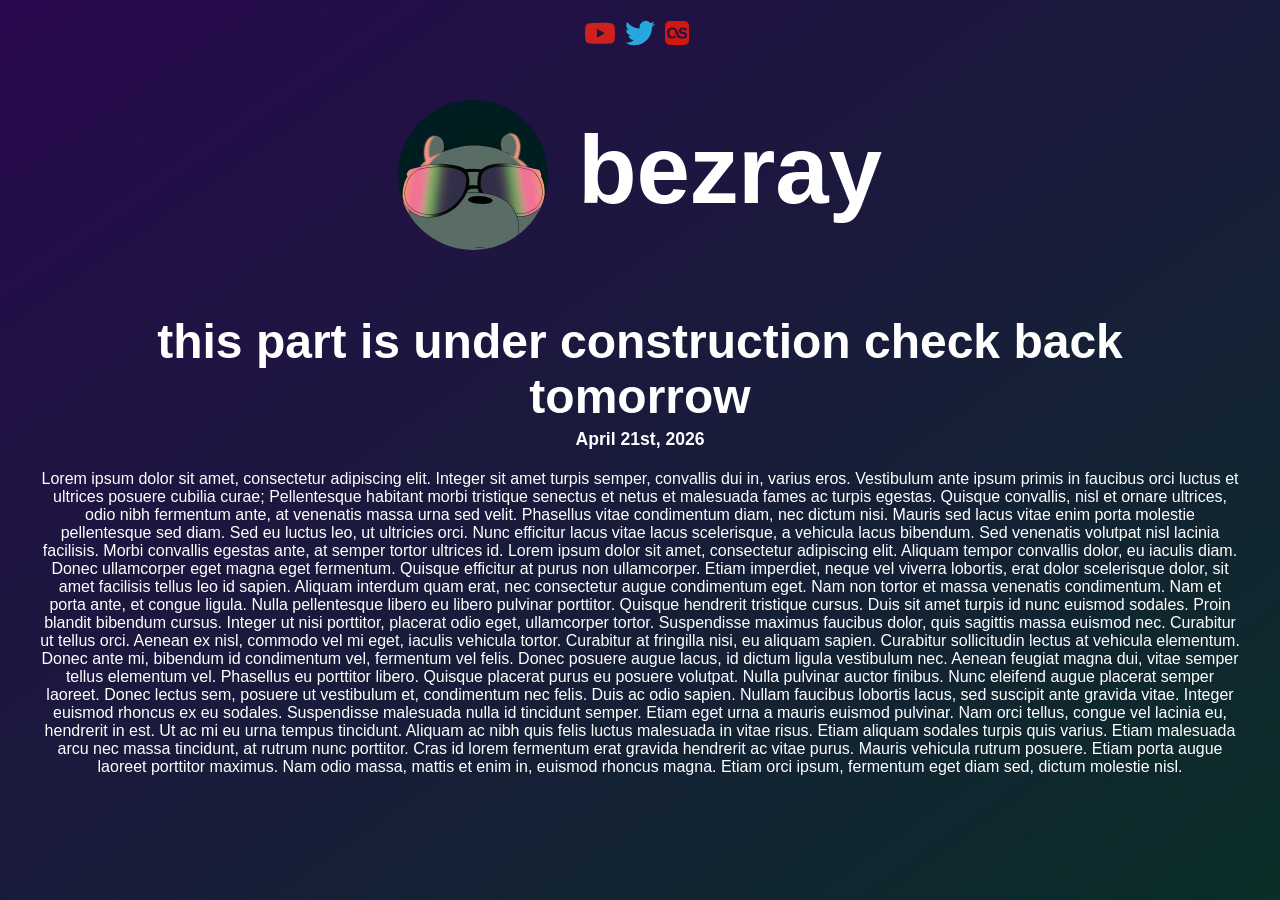
==== blogs.htm @ 7f5f4961 "update blogs" ====
<!DOCTYPE html>
<html lang="en">

<head>
    <meta charset="UTF-8">
    <title>bezray</title>
    <link rel="stylesheet" href="css.css">
    <link rel="stylesheet" href="blogs.css">
    <link rel="icon" type="image/x-icon" href="photos/favicon.ico">
    <meta name="viewport" content="width=device-width, initial-scale=1.0">
</head>
    <div class="links">
        <a href="https://www.youtube.com/@Bezray" aria-label="YouTube">
            <img src="photos/youtube.svg" width="30" alt="YouTube">
        </a>
        <a href="https://twitter.com/bezray_" aria-label="Twitter">
            <img src="photos/twitter.svg" width="30" alt="Twitter">
        </a>
        <a href="https://www.last.fm/user/notbezray" aria-label="Lastfm">
            <img class="lastfm" src="photos/lastfm.svg" width="30" alt="Lastfm">
        </a>
    </div>

    <div class="wrapper">
        <a href="index.htm">
            <div class="profile-section">
                <div class="profile">
                    <img class="profile-image" src="photos/ACTUALprofile.jpg" alt="avatar">
                </div>
                <div class="profile-text">
                    <h1>bezray</h1>
                </div>
            </div>
        </a>
    </div>
<body>

    <div class="blog">
        <h1>this part is under construction check back tomorrow</h1>
        <h2>April 21st, 2026</h2>
        <p>Lorem ipsum dolor sit amet, consectetur adipiscing elit. Integer sit amet turpis semper, convallis dui in, varius eros. Vestibulum ante ipsum primis in faucibus orci luctus et ultrices posuere cubilia curae; Pellentesque habitant morbi tristique
            senectus et netus et malesuada fames ac turpis egestas. Quisque convallis, nisl et ornare ultrices, odio nibh fermentum ante, at venenatis massa urna sed velit. Phasellus vitae condimentum diam, nec dictum nisi. Mauris sed lacus vitae enim
            porta molestie pellentesque sed diam. Sed eu luctus leo, ut ultricies orci. Nunc efficitur lacus vitae lacus scelerisque, a vehicula lacus bibendum. Sed venenatis volutpat nisl lacinia facilisis. Morbi convallis egestas ante, at semper tortor
            ultrices id. Lorem ipsum dolor sit amet, consectetur adipiscing elit. Aliquam tempor convallis dolor, eu iaculis diam. Donec ullamcorper eget magna eget fermentum. Quisque efficitur at purus non ullamcorper. Etiam imperdiet, neque vel viverra
            lobortis, erat dolor scelerisque dolor, sit amet facilisis tellus leo id sapien. Aliquam interdum quam erat, nec consectetur augue condimentum eget. Nam non tortor et massa venenatis condimentum. Nam et porta ante, et congue ligula. Nulla
            pellentesque libero eu libero pulvinar porttitor. Quisque hendrerit tristique cursus. Duis sit amet turpis id nunc euismod sodales. Proin blandit bibendum cursus. Integer ut nisi porttitor, placerat odio eget, ullamcorper tortor. Suspendisse
            maximus faucibus dolor, quis sagittis massa euismod nec. Curabitur ut tellus orci. Aenean ex nisl, commodo vel mi eget, iaculis vehicula tortor. Curabitur at fringilla nisi, eu aliquam sapien. Curabitur sollicitudin lectus at vehicula elementum.
            Donec ante mi, bibendum id condimentum vel, fermentum vel felis. Donec posuere augue lacus, id dictum ligula vestibulum nec. Aenean feugiat magna dui, vitae semper tellus elementum vel. Phasellus eu porttitor libero. Quisque placerat purus
            eu posuere volutpat. Nulla pulvinar auctor finibus. Nunc eleifend augue placerat semper laoreet. Donec lectus sem, posuere ut vestibulum et, condimentum nec felis. Duis ac odio sapien. Nullam faucibus lobortis lacus, sed suscipit ante gravida
            vitae. Integer euismod rhoncus ex eu sodales. Suspendisse malesuada nulla id tincidunt semper. Etiam eget urna a mauris euismod pulvinar. Nam orci tellus, congue vel lacinia eu, hendrerit in est. Ut ac mi eu urna tempus tincidunt. Aliquam
            ac nibh quis felis luctus malesuada in vitae risus. Etiam aliquam sodales turpis quis varius. Etiam malesuada arcu nec massa tincidunt, at rutrum nunc porttitor. Cras id lorem fermentum erat gravida hendrerit ac vitae purus. Mauris vehicula
            rutrum posuere. Etiam porta augue laoreet porttitor maximus. Nam odio massa, mattis et enim in, euismod rhoncus magna. Etiam orci ipsum, fermentum eget diam sed, dictum molestie nisl.</p>
    </div>
</body>

</html>
---- css.css ----
/* this used to all be my own code and then i realised that i need
to do responsive design so i gave up and used claude 

sorry if you wanted to think i was a somewhat competent programmer */

* {
    margin: 0;
    padding: 0;
    box-sizing: border-box;
}

html {
    text-align: center;
}

body {
    color: white;
    background-image: linear-gradient(to right bottom, #28084d, #0a2e28);
    font-family: "Segoe UI", sans-serif;
    font-weight: 400;
    min-height: 100vh;
    overflow-x: hidden;
}

a:link {
    color: rgb(235, 91, 175)
}

a:visited {
    color: rgb(235, 91, 175)
}


/* Social Links */

.links {
    display: flex;
    justify-content: center;
    gap: 10px;
    padding: 20px 0;
}

.links a {
    display: inline-flex;
    align-items: center;
    transition: opacity 0.3s;
}

.links a:hover {
    opacity: 0.7;
}

.links img {
    display: block;
}

.lastfm {
    border-radius: 20%;
    max-width: 80%;
    height: auto;
    position: relative;
    bottom: 2px;
}


/* Profile Section */

.wrapper {
    align-items: center;
    display: flex;
    padding-top: 30px;
    /* Adjusts box width to fit content */
    justify-content: center;
}

.wrapper a {
    color: inherit;
    text-decoration: none;
}

.profile-section {
    border-radius: 8px;
    display: flex;
    /* for the box and hyperlink */
    align-items: center;
    gap: 30px;
    max-width: 600px;
    flex-wrap: wrap;
    justify-content: center;
}

.profile {
    width: 150px;
    height: 150px;
    border-radius: 50%;
    overflow: hidden;
    flex-shrink: 0;
}

.profile-image {
    width: 100%;
    height: 100%;
    object-fit: cover;
}

.profile-text {
    text-align: center;
}

.profile-text h1 {
    font-size: clamp(3rem, 8vw, 6rem);
    margin-bottom: 10px;
}

.profile-text .tagline {
    font-size: clamp(1rem, 3vw, 1.5rem);
    opacity: 0.9;
}


/* Content Section */

.content {
    padding: 20px;
    max-width: 1200px;
    margin: 0 auto;
}

.video-section {
    margin: 40px 0;
}

.video-section h2 {
    font-size: clamp(1.5rem, 4vw, 2.5rem);
    margin-bottom: 20px;
}

.player {
    border-radius: 10px;
    max-width: 100%;
    height: auto;
    aspect-ratio: 16 / 9;
    width: 100%;
    max-width: 568px;
}

div.album-player {
    border-radius: 10px;
    max-width: 100%;
    height: auto;
    width: 100%;
    max-width: 568px;
    margin-bottom: 20px;
}

.albums {
    max-width: 400px;
    justify-content: center;
    margin: 60px auto;
}

.albums h4 {
    font-size: clamp(1.5rem, 4vw, 2.5rem);
    margin-bottom: 30px;
}

.albums h3 {
    font-size: clamp(1rem, 3vw, 1.5rem);
    margin-bottom: 10px;
}


/* About Section */

.about-section {
    margin: 60px auto;
    padding-top: 20px;
    max-width: 1000px;
}

.about-section h2 {
    font-size: clamp(2rem, 6vw, 4rem);
    margin-bottom: 20px;
}

.about-section p {
    font-size: clamp(1rem, 2vw, 1.2rem);
    margin: 10px 0;
    line-height: 1.6;
}


/* Responsive Design */

@media (max-width: 768px) {
    .profile-section {
        flex-direction: column;
        gap: 20px;
    }
    .profile {
        width: 120px;
        height: 120px;
    }
    .links {
        padding: 15px 0;
    }
    .video-section {
        margin: 30px 0;
    }
    .about-section {
        margin: 40px auto;
        padding: 30px 15px;
    }
}

@media (max-width: 480px) {
    .profile {
        width: 100px;
        height: 100px;
    }
    .content {
        padding: 15px;
    }
}
---- blogs.css ----
html {
    text-align: center;
}

.blog {
    max-width: 1200px;
    padding-top: 5vw;
    display: inline-block;
    align-items: center;
    justify-content: center;
}

.blog h1 {
    font-size: clamp(1.2rem, 4vw, 3rem);
    margin-bottom: 5px;
}

.blog h2 {
    font-size: clamp(1.1rem, 1.2vw, 1.5rem);
    margin-bottom: 20px;
}

.blog p {
    font-size: clamp(1rem, 1vw, 1.2rem)
}
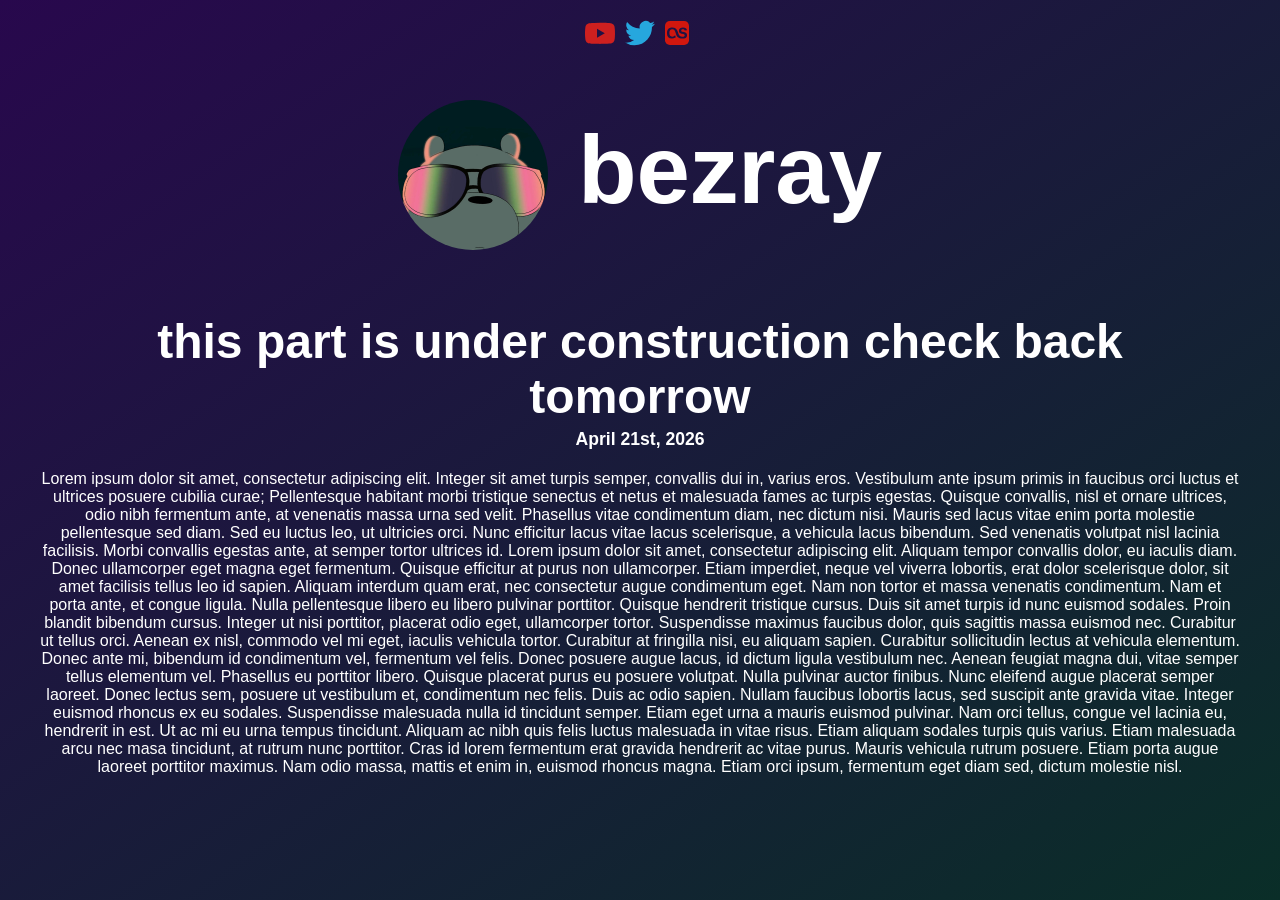
==== commit 817faa6a: "test" ====
--- a/blogs.htm
+++ b/blogs.htm
@@ -9,30 +9,31 @@
     <link rel="icon" type="image/x-icon" href="photos/favicon.ico">
     <meta name="viewport" content="width=device-width, initial-scale=1.0">
 </head>
-    <div class="links">
-        <a href="https://www.youtube.com/@Bezray" aria-label="YouTube">
-            <img src="photos/youtube.svg" width="30" alt="YouTube">
-        </a>
-        <a href="https://twitter.com/bezray_" aria-label="Twitter">
-            <img src="photos/twitter.svg" width="30" alt="Twitter">
-        </a>
-        <a href="https://www.last.fm/user/notbezray" aria-label="Lastfm">
-            <img class="lastfm" src="photos/lastfm.svg" width="30" alt="Lastfm">
-        </a>
-    </div>
+<div class="links">
+    <a href="https://www.youtube.com/@Bezray" aria-label="YouTube">
+        <img src="photos/youtube.svg" width="30" alt="YouTube">
+    </a>
+    <a href="https://twitter.com/bezray_" aria-label="Twitter">
+        <img src="photos/twitter.svg" width="30" alt="Twitter">
+    </a>
+    <a href="https://www.last.fm/user/notbezray" aria-label="Lastfm">
+        <img class="lastfm" src="photos/lastfm.svg" width="30" alt="Lastfm">
+    </a>
+</div>
 
-    <div class="wrapper">
-        <a href="index.htm">
-            <div class="profile-section">
-                <div class="profile">
-                    <img class="profile-image" src="photos/ACTUALprofile.jpg" alt="avatar">
-                </div>
-                <div class="profile-text">
-                    <h1>bezray</h1>
-                </div>
+<div class="wrapper">
+    <a href="index.htm">
+        <div class="profile-section">
+            <div class="profile">
+                <img class="profile-image" src="photos/ACTUALprofile.jpg" alt="avatar">
             </div>
-        </a>
-    </div>
+            <div class="profile-text">
+                <h1>bezray</h1>
+            </div>
+        </div>
+    </a>
+</div>
+
 <body>
 
     <div class="blog">
@@ -48,7 +49,7 @@
             Donec ante mi, bibendum id condimentum vel, fermentum vel felis. Donec posuere augue lacus, id dictum ligula vestibulum nec. Aenean feugiat magna dui, vitae semper tellus elementum vel. Phasellus eu porttitor libero. Quisque placerat purus
             eu posuere volutpat. Nulla pulvinar auctor finibus. Nunc eleifend augue placerat semper laoreet. Donec lectus sem, posuere ut vestibulum et, condimentum nec felis. Duis ac odio sapien. Nullam faucibus lobortis lacus, sed suscipit ante gravida
             vitae. Integer euismod rhoncus ex eu sodales. Suspendisse malesuada nulla id tincidunt semper. Etiam eget urna a mauris euismod pulvinar. Nam orci tellus, congue vel lacinia eu, hendrerit in est. Ut ac mi eu urna tempus tincidunt. Aliquam
-            ac nibh quis felis luctus malesuada in vitae risus. Etiam aliquam sodales turpis quis varius. Etiam malesuada arcu nec massa tincidunt, at rutrum nunc porttitor. Cras id lorem fermentum erat gravida hendrerit ac vitae purus. Mauris vehicula
+            ac nibh quis felis luctus malesuada in vitae risus. Etiam aliquam sodales turpis quis varius. Etiam malesuada arcu nec masa tincidunt, at rutrum nunc porttitor. Cras id lorem fermentum erat gravida hendrerit ac vitae purus. Mauris vehicula
             rutrum posuere. Etiam porta augue laoreet porttitor maximus. Nam odio massa, mattis et enim in, euismod rhoncus magna. Etiam orci ipsum, fermentum eget diam sed, dictum molestie nisl.</p>
     </div>
 </body>
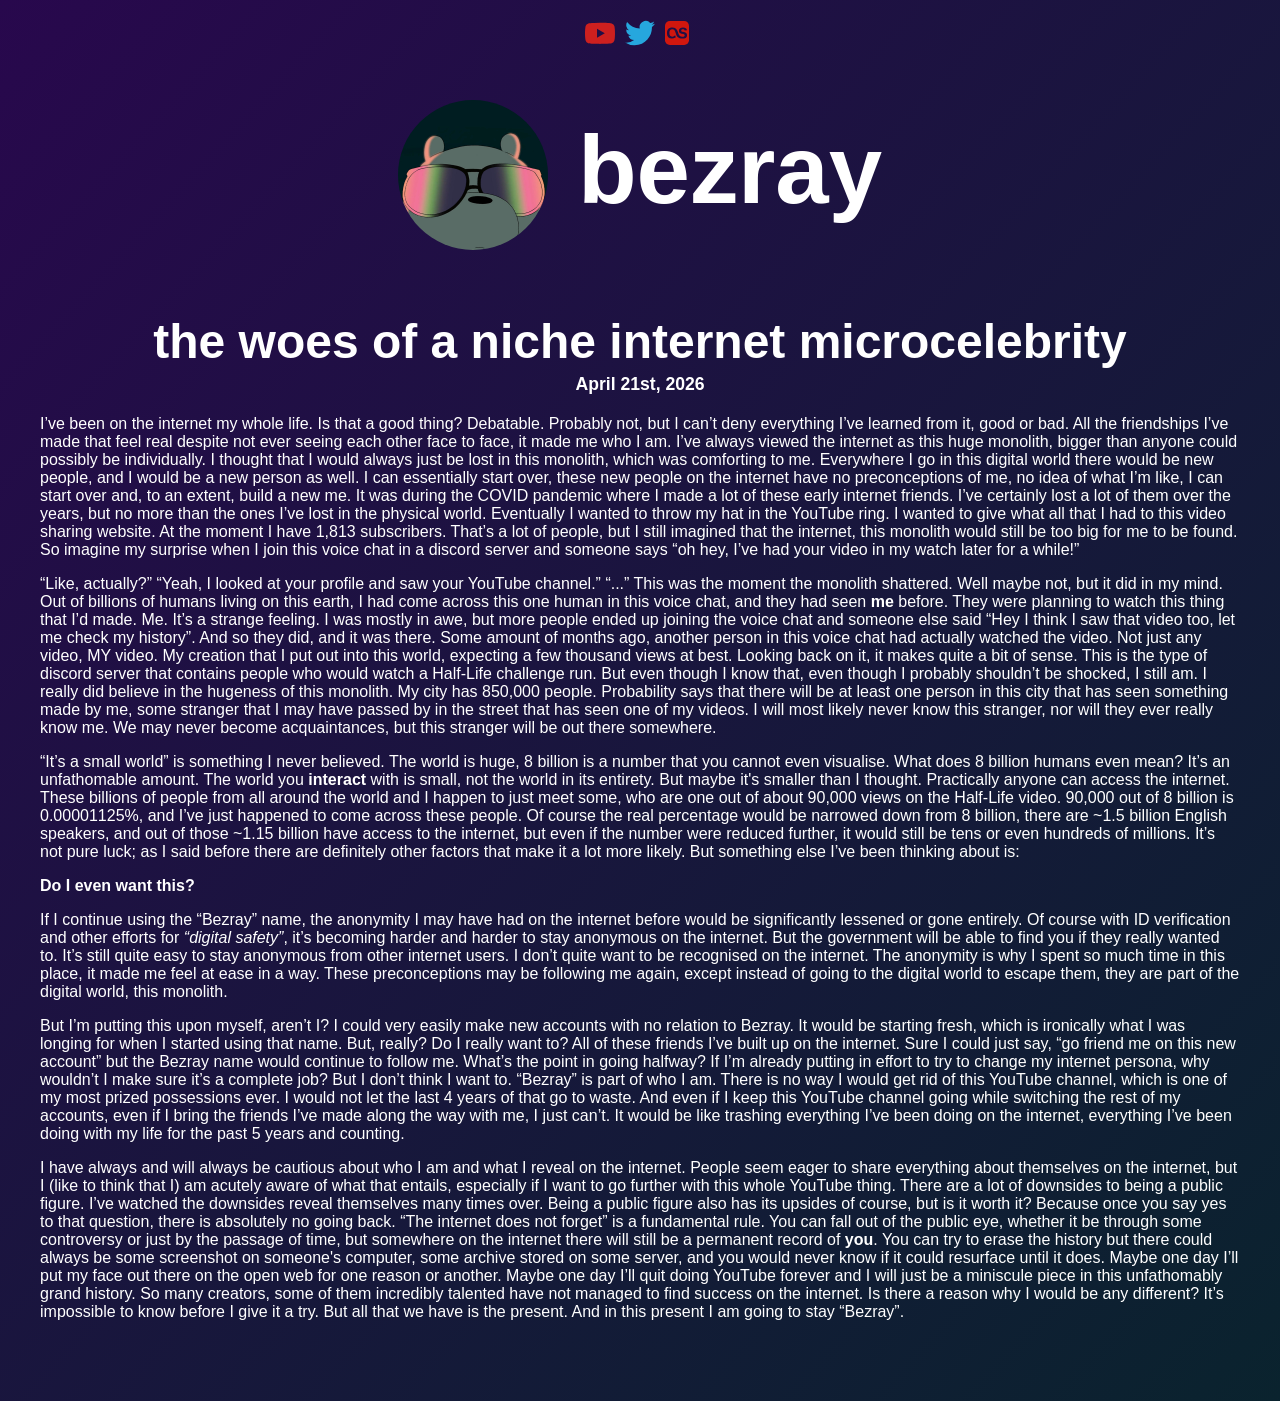
==== commit bc4d2848: "add blog" ====
--- a/blogs.htm
+++ b/blogs.htm
@@ -37,20 +37,41 @@
 <body>
 
     <div class="blog">
-        <h1>this part is under construction check back tomorrow</h1>
+        <h1>the woes of a niche internet microcelebrity</h1>
         <h2>April 21st, 2026</h2>
-        <p>Lorem ipsum dolor sit amet, consectetur adipiscing elit. Integer sit amet turpis semper, convallis dui in, varius eros. Vestibulum ante ipsum primis in faucibus orci luctus et ultrices posuere cubilia curae; Pellentesque habitant morbi tristique
-            senectus et netus et malesuada fames ac turpis egestas. Quisque convallis, nisl et ornare ultrices, odio nibh fermentum ante, at venenatis massa urna sed velit. Phasellus vitae condimentum diam, nec dictum nisi. Mauris sed lacus vitae enim
-            porta molestie pellentesque sed diam. Sed eu luctus leo, ut ultricies orci. Nunc efficitur lacus vitae lacus scelerisque, a vehicula lacus bibendum. Sed venenatis volutpat nisl lacinia facilisis. Morbi convallis egestas ante, at semper tortor
-            ultrices id. Lorem ipsum dolor sit amet, consectetur adipiscing elit. Aliquam tempor convallis dolor, eu iaculis diam. Donec ullamcorper eget magna eget fermentum. Quisque efficitur at purus non ullamcorper. Etiam imperdiet, neque vel viverra
-            lobortis, erat dolor scelerisque dolor, sit amet facilisis tellus leo id sapien. Aliquam interdum quam erat, nec consectetur augue condimentum eget. Nam non tortor et massa venenatis condimentum. Nam et porta ante, et congue ligula. Nulla
-            pellentesque libero eu libero pulvinar porttitor. Quisque hendrerit tristique cursus. Duis sit amet turpis id nunc euismod sodales. Proin blandit bibendum cursus. Integer ut nisi porttitor, placerat odio eget, ullamcorper tortor. Suspendisse
-            maximus faucibus dolor, quis sagittis massa euismod nec. Curabitur ut tellus orci. Aenean ex nisl, commodo vel mi eget, iaculis vehicula tortor. Curabitur at fringilla nisi, eu aliquam sapien. Curabitur sollicitudin lectus at vehicula elementum.
-            Donec ante mi, bibendum id condimentum vel, fermentum vel felis. Donec posuere augue lacus, id dictum ligula vestibulum nec. Aenean feugiat magna dui, vitae semper tellus elementum vel. Phasellus eu porttitor libero. Quisque placerat purus
-            eu posuere volutpat. Nulla pulvinar auctor finibus. Nunc eleifend augue placerat semper laoreet. Donec lectus sem, posuere ut vestibulum et, condimentum nec felis. Duis ac odio sapien. Nullam faucibus lobortis lacus, sed suscipit ante gravida
-            vitae. Integer euismod rhoncus ex eu sodales. Suspendisse malesuada nulla id tincidunt semper. Etiam eget urna a mauris euismod pulvinar. Nam orci tellus, congue vel lacinia eu, hendrerit in est. Ut ac mi eu urna tempus tincidunt. Aliquam
-            ac nibh quis felis luctus malesuada in vitae risus. Etiam aliquam sodales turpis quis varius. Etiam malesuada arcu nec masa tincidunt, at rutrum nunc porttitor. Cras id lorem fermentum erat gravida hendrerit ac vitae purus. Mauris vehicula
-            rutrum posuere. Etiam porta augue laoreet porttitor maximus. Nam odio massa, mattis et enim in, euismod rhoncus magna. Etiam orci ipsum, fermentum eget diam sed, dictum molestie nisl.</p>
+        <p>I’ve been on the internet my whole life. Is that a good thing? Debatable. Probably not, but I can’t deny everything I’ve learned from it, good or bad. All the friendships I’ve made that feel real despite not ever seeing each other face to face,
+            it made me who I am. I’ve always viewed the internet as this huge monolith, bigger than anyone could possibly be individually. I thought that I would always just be lost in this monolith, which was comforting to me. Everywhere I go in this
+            digital world there would be new people, and I would be a new person as well. I can essentially start over, these new people on the internet have no preconceptions of me, no idea of what I’m like, I can start over and, to an extent, build
+            a new me. It was during the COVID pandemic where I made a lot of these early internet friends. I’ve certainly lost a lot of them over the years, but no more than the ones I’ve lost in the physical world. Eventually I wanted to throw my hat
+            in the YouTube ring. I wanted to give what all that I had to this video sharing website. At the moment I have 1,813 subscribers. That’s a lot of people, but I still imagined that the internet, this monolith would still be too big for me to
+            be found. So imagine my surprise when I join this voice chat in a discord server and someone says “oh hey, I’ve had your video in my watch later for a while!”</p>
+        <p>“Like, actually?” “Yeah, I looked at your profile and saw your YouTube channel.” “...” This was the moment the monolith shattered. Well maybe not, but it did in my mind. Out of billions of humans living on this earth, I had come across this one
+            human in this voice chat, and they had seen <b>me</b> before. They were planning to watch this thing that I’d made. Me. It’s a strange feeling. I was mostly in awe, but more people ended up joining the voice chat and someone else said “Hey
+            I think I saw that video too, let me check my history”. And so they did, and it was there. Some amount of months ago, another person in this voice chat had actually watched the video. Not just any video, MY video. My creation that I put out
+            into this world, expecting a few thousand views at best. Looking back on it, it makes quite a bit of sense. This is the type of discord server that contains people who would watch a Half-Life challenge run. But even though I know that, even
+            though I probably shouldn’t be shocked, I still am. I really did believe in the hugeness of this monolith. My city has 850,000 people. Probability says that there will be at least one person in this city that has seen something made by me,
+            some stranger that I may have passed by in the street that has seen one of my videos. I will most likely never know this stranger, nor will they ever really know me. We may never become acquaintances, but this stranger will be out there somewhere.</p>
+        <p>“It’s a small world” is something I never believed. The world is huge, 8 billion is a number that you cannot even visualise. What does 8 billion humans even mean? It’s an unfathomable amount. The world you <b>interact</b> with is small, not the
+            world in its entirety. But maybe it's smaller than I thought. Practically anyone can access the internet. These billions of people from all around the world and I happen to just meet some, who are one out of about 90,000 views on the Half-Life
+            video. 90,000 out of 8 billion is 0.00001125%, and I’ve just happened to come across these people. Of course the real percentage would be narrowed down from 8 billion, there are ~1.5 billion English speakers, and out of those ~1.15 billion
+            have access to the internet, but even if the number were reduced further, it would still be tens or even hundreds of millions. It’s not pure luck; as I said before there are definitely other factors that make it a lot more likely. But something
+            else I’ve been thinking about is:</p>
+        <p><b>Do I even want this?</b></p>
+        <p>If I continue using the “Bezray” name, the anonymity I may have had on the internet before would be significantly lessened or gone entirely. Of course with ID verification and other efforts for <i>“digital safety”</i>, it’s becoming harder and
+            harder to stay anonymous on the internet. But the government will be able to find you if they really wanted to. It’s still quite easy to stay anonymous from other internet users. I don’t quite want to be recognised on the internet. The anonymity
+            is why I spent so much time in this place, it made me feel at ease in a way. These preconceptions may be following me again, except instead of going to the digital world to escape them, they are part of the digital world, this monolith.</p>
+        <p>But I’m putting this upon myself, aren’t I? I could very easily make new accounts with no relation to Bezray. It would be starting fresh, which is ironically what I was longing for when I started using that name. But, really? Do I really want
+            to? All of these friends I’ve built up on the internet. Sure I could just say, “go friend me on this new account” but the Bezray name would continue to follow me. What’s the point in going halfway? If I’m already putting in effort to try to
+            change my internet persona, why wouldn’t I make sure it’s a complete job? But I don’t think I want to. “Bezray” is part of who I am. There is no way I would get rid of this YouTube channel, which is one of my most prized possessions ever.
+            I would not let the last 4 years of that go to waste. And even if I keep this YouTube channel going while switching the rest of my accounts, even if I bring the friends I’ve made along the way with me, I just can’t. It would be like trashing
+            everything I’ve been doing on the internet, everything I’ve been doing with my life for the past 5 years and counting.</p>
+        <p>I have always and will always be cautious about who I am and what I reveal on the internet. People seem eager to share everything about themselves on the internet, but I (like to think that I) am acutely aware of what that entails, especially
+            if I want to go further with this whole YouTube thing. There are a lot of downsides to being a public figure. I’ve watched the downsides reveal themselves many times over. Being a public figure also has its upsides of course, but is it worth
+            it? Because once you say yes to that question, there is absolutely no going back. “The internet does not forget” is a fundamental rule. You can fall out of the public eye, whether it be through some controversy or just by the passage of time,
+            but somewhere on the internet there will still be a permanent record of <b>you</b>. You can try to erase the history but there could always be some screenshot on someone's computer, some archive stored on some server, and you would never know
+            if it could resurface until it does. Maybe one day I’ll put my face out there on the open web for one reason or another. Maybe one day I’ll quit doing YouTube forever and I will just be a miniscule piece in this unfathomably grand history.
+            So many creators, some of them incredibly talented have not managed to find success on the internet. Is there a reason why I would be any different? It’s impossible to know before I give it a try. But all that we have is the present. And in
+            this present I am going to stay “Bezray”.</p>
     </div>
 </body>
 
--- a/css.css
+++ b/css.css
@@ -15,7 +15,7 @@
 
 body {
     color: white;
-    background-image: linear-gradient(to right bottom, #28084d, #0a2e28);
+    background-image: linear-gradient(to right bottom, #28084d, #0a232e);
     font-family: "Segoe UI", sans-serif;
     font-weight: 400;
     min-height: 100vh;
@@ -108,8 +108,8 @@
 }
 
 .profile-text h1 {
-    font-size: clamp(3rem, 8vw, 6rem);
-    margin-bottom: 10px;
+    font-size: clamp(3.7rem, 8vw, 6rem);
+    padding-bottom: 10px;
 }
 
 .profile-text .tagline {
@@ -127,7 +127,7 @@
 }
 
 .video-section {
-    margin: 40px 0;
+    margin: 20px 0;
 }
 
 .video-section h2 {
@@ -195,30 +195,40 @@
 @media (max-width: 768px) {
     .profile-section {
         flex-direction: column;
-        gap: 20px;
+        gap: 5px;
     }
     .profile {
         width: 120px;
         height: 120px;
     }
     .links {
-        padding: 15px 0;
+        padding-top: 10px;
     }
     .video-section {
-        margin: 30px 0;
+        margin: 0px 0;
     }
     .about-section {
-        margin: 40px auto;
-        padding: 30px 15px;
+        margin: 30px auto;
+        padding-top: 0px;
+        max-width: 92vw;
+    }
+    .wrapper {
+        padding-top: 10px;
     }
 }
 
 @media (max-width: 480px) {
     .profile {
-        width: 100px;
-        height: 100px;
+        width: 120px;
+        height: 120px;
     }
     .content {
-        padding: 15px;
+        padding: 0px;
+    }
+    .about-section {
+        max-width: 92vw;
+    }
+    .wrapper {
+        padding-top: 10px;
     }
 }
--- a/blogs.css
+++ b/blogs.css
@@ -1,25 +1,38 @@
-html {
-    text-align: center;
-}
-
 .blog {
     max-width: 1200px;
     padding-top: 5vw;
     display: inline-block;
     align-items: center;
     justify-content: center;
+    text-align: left;
+    margin-bottom: 5vw;
 }
 
 .blog h1 {
-    font-size: clamp(1.2rem, 4vw, 3rem);
+    font-size: clamp(1.5rem, 4vw, 3rem);
     margin-bottom: 5px;
+    text-align: center;
 }
 
 .blog h2 {
     font-size: clamp(1.1rem, 1.2vw, 1.5rem);
     margin-bottom: 20px;
+    text-align: center;
 }
 
 .blog p {
-    font-size: clamp(1rem, 1vw, 1.2rem)
+    font-size: clamp(1rem, 1.1vw, 1.2rem);
+    margin-bottom: 1em;
+}
+
+@media (max-width: 1250px) {
+    .blog {
+        max-width: 92vw;
+    }
+}
+
+@media (max-width: 768px) {
+    .blog {
+        line-height: 1.4;
+    }
 }
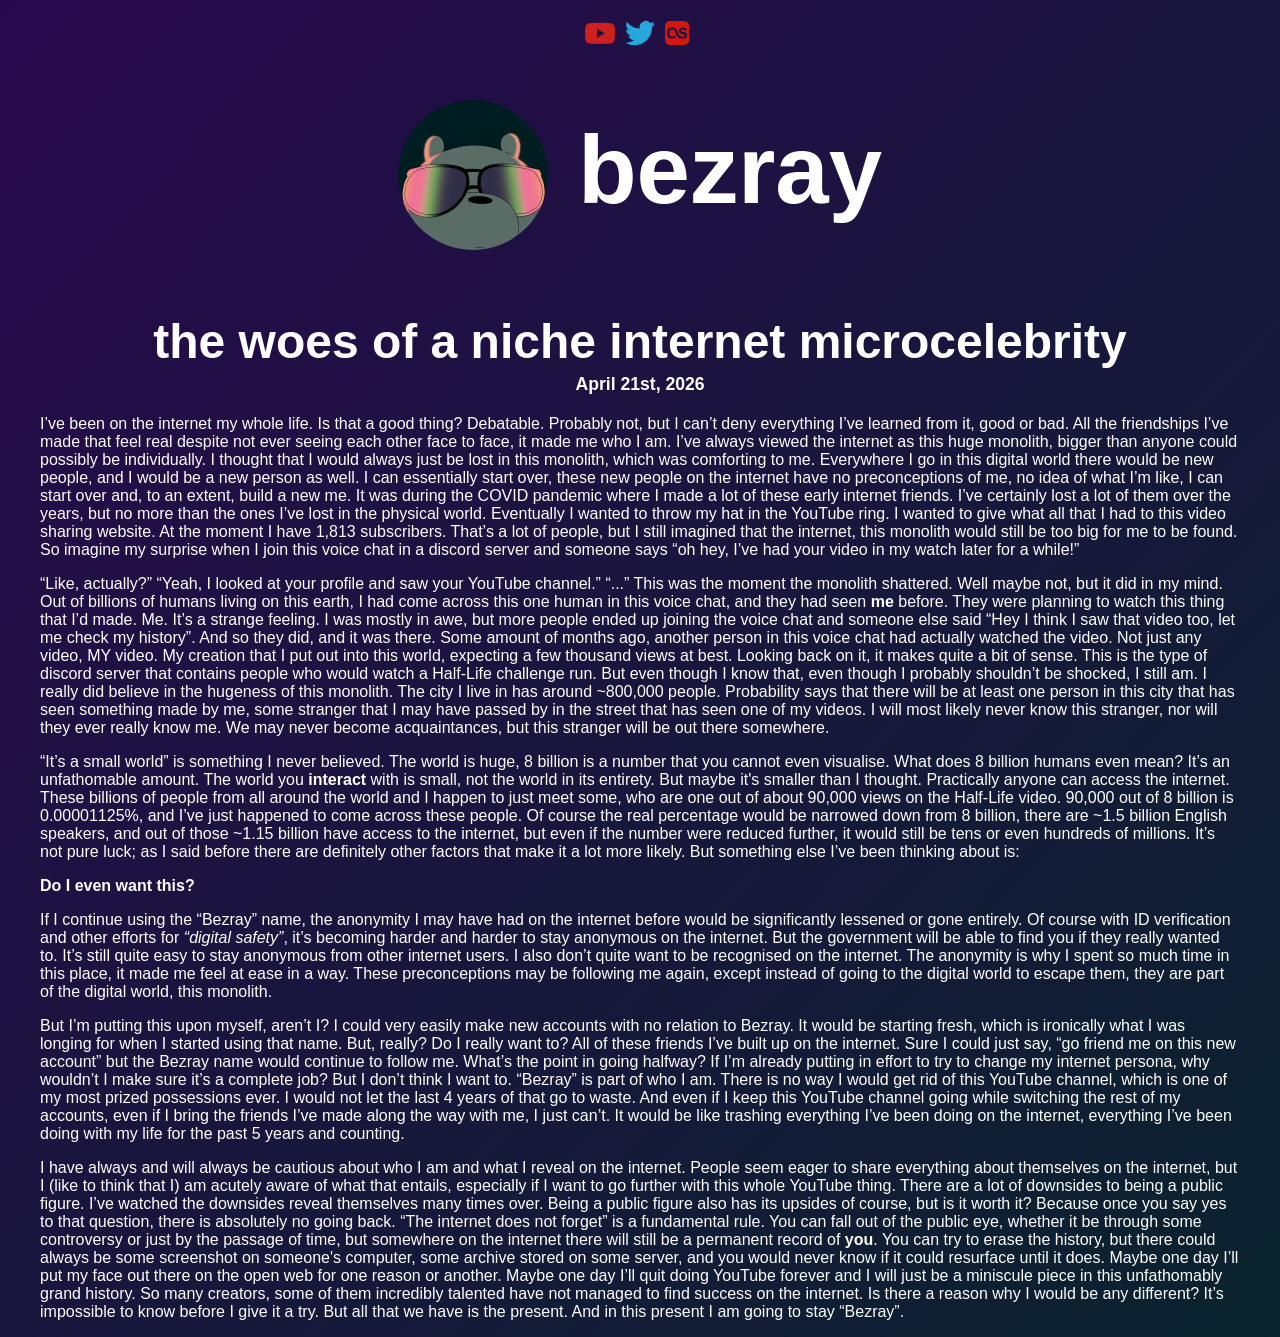
==== commit 2b6d28bc: "update blog" ====
--- a/blogs.htm
+++ b/blogs.htm
@@ -49,7 +49,7 @@
             human in this voice chat, and they had seen <b>me</b> before. They were planning to watch this thing that I’d made. Me. It’s a strange feeling. I was mostly in awe, but more people ended up joining the voice chat and someone else said “Hey
             I think I saw that video too, let me check my history”. And so they did, and it was there. Some amount of months ago, another person in this voice chat had actually watched the video. Not just any video, MY video. My creation that I put out
             into this world, expecting a few thousand views at best. Looking back on it, it makes quite a bit of sense. This is the type of discord server that contains people who would watch a Half-Life challenge run. But even though I know that, even
-            though I probably shouldn’t be shocked, I still am. I really did believe in the hugeness of this monolith. My city has 850,000 people. Probability says that there will be at least one person in this city that has seen something made by me,
+            though I probably shouldn’t be shocked, I still am. I really did believe in the hugeness of this monolith. The city I live in has around ~800,000 people. Probability says that there will be at least one person in this city that has seen something made by me,
             some stranger that I may have passed by in the street that has seen one of my videos. I will most likely never know this stranger, nor will they ever really know me. We may never become acquaintances, but this stranger will be out there somewhere.</p>
         <p>“It’s a small world” is something I never believed. The world is huge, 8 billion is a number that you cannot even visualise. What does 8 billion humans even mean? It’s an unfathomable amount. The world you <b>interact</b> with is small, not the
             world in its entirety. But maybe it's smaller than I thought. Practically anyone can access the internet. These billions of people from all around the world and I happen to just meet some, who are one out of about 90,000 views on the Half-Life
@@ -58,7 +58,7 @@
             else I’ve been thinking about is:</p>
         <p><b>Do I even want this?</b></p>
         <p>If I continue using the “Bezray” name, the anonymity I may have had on the internet before would be significantly lessened or gone entirely. Of course with ID verification and other efforts for <i>“digital safety”</i>, it’s becoming harder and
-            harder to stay anonymous on the internet. But the government will be able to find you if they really wanted to. It’s still quite easy to stay anonymous from other internet users. I don’t quite want to be recognised on the internet. The anonymity
+            harder to stay anonymous on the internet. But the government will be able to find you if they really wanted to. It’s still quite easy to stay anonymous from other internet users. I also don’t quite want to be recognised on the internet. The anonymity
             is why I spent so much time in this place, it made me feel at ease in a way. These preconceptions may be following me again, except instead of going to the digital world to escape them, they are part of the digital world, this monolith.</p>
         <p>But I’m putting this upon myself, aren’t I? I could very easily make new accounts with no relation to Bezray. It would be starting fresh, which is ironically what I was longing for when I started using that name. But, really? Do I really want
             to? All of these friends I’ve built up on the internet. Sure I could just say, “go friend me on this new account” but the Bezray name would continue to follow me. What’s the point in going halfway? If I’m already putting in effort to try to
@@ -68,11 +68,11 @@
         <p>I have always and will always be cautious about who I am and what I reveal on the internet. People seem eager to share everything about themselves on the internet, but I (like to think that I) am acutely aware of what that entails, especially
             if I want to go further with this whole YouTube thing. There are a lot of downsides to being a public figure. I’ve watched the downsides reveal themselves many times over. Being a public figure also has its upsides of course, but is it worth
             it? Because once you say yes to that question, there is absolutely no going back. “The internet does not forget” is a fundamental rule. You can fall out of the public eye, whether it be through some controversy or just by the passage of time,
-            but somewhere on the internet there will still be a permanent record of <b>you</b>. You can try to erase the history but there could always be some screenshot on someone's computer, some archive stored on some server, and you would never know
+            but somewhere on the internet there will still be a permanent record of <b>you</b>. You can try to erase the history, but there could always be some screenshot on someone's computer, some archive stored on some server, and you would never know
             if it could resurface until it does. Maybe one day I’ll put my face out there on the open web for one reason or another. Maybe one day I’ll quit doing YouTube forever and I will just be a miniscule piece in this unfathomably grand history.
             So many creators, some of them incredibly talented have not managed to find success on the internet. Is there a reason why I would be any different? It’s impossible to know before I give it a try. But all that we have is the present. And in
             this present I am going to stay “Bezray”.</p>
     </div>
 </body>
 
-</html>+</html>
--- a/blogs.css
+++ b/blogs.css
@@ -5,7 +5,6 @@
     align-items: center;
     justify-content: center;
     text-align: left;
-    margin-bottom: 5vw;
 }
 
 .blog h1 {
@@ -35,4 +34,4 @@
     .blog {
         line-height: 1.4;
     }
-}+}
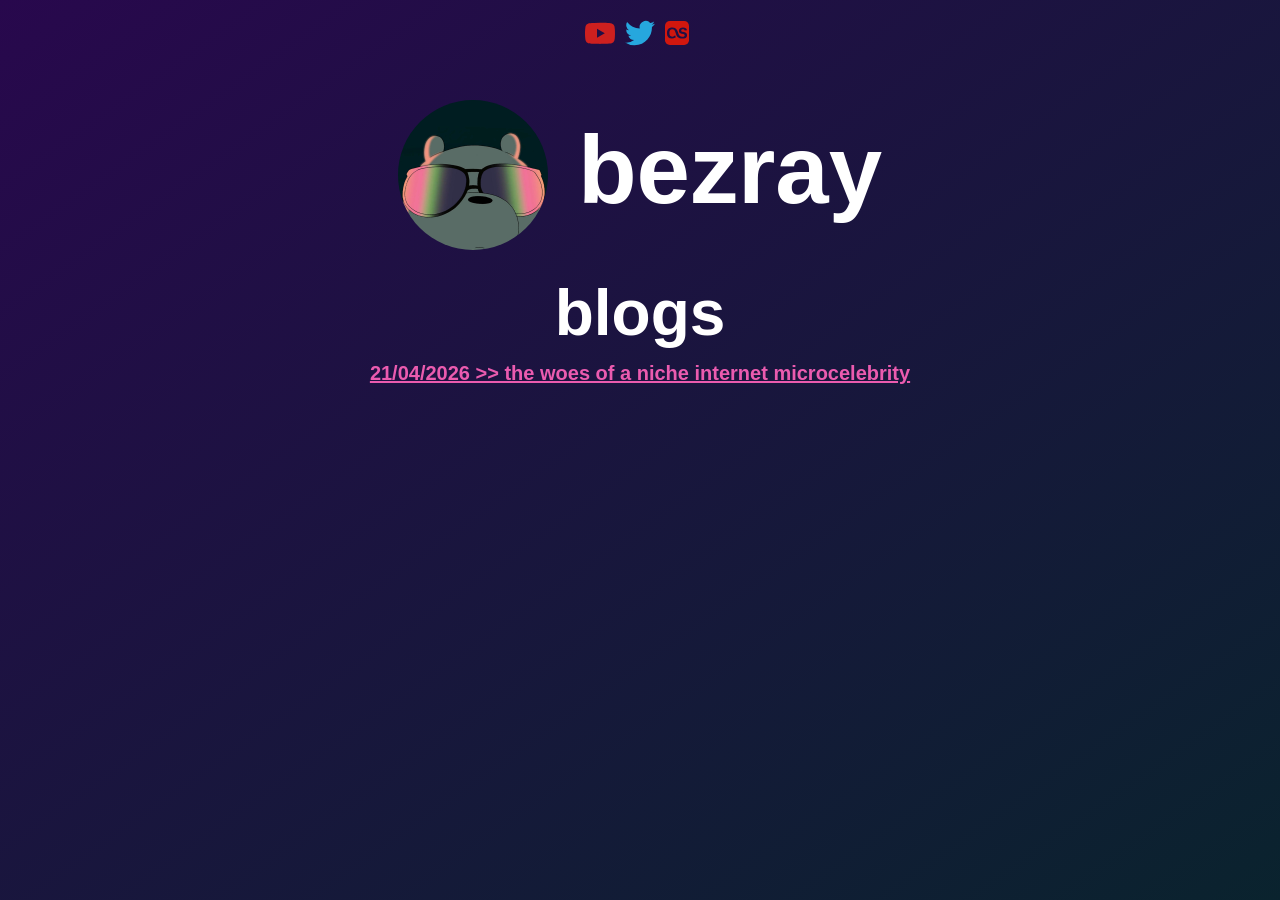
==== commit 0ba8e83a: "redid blogs section" ====
--- a/blogs.htm
+++ b/blogs.htm
@@ -35,44 +35,10 @@
 </div>
 
 <body>
-
-    <div class="blog">
-        <h1>the woes of a niche internet microcelebrity</h1>
-        <h2>April 21st, 2026</h2>
-        <p>I’ve been on the internet my whole life. Is that a good thing? Debatable. Probably not, but I can’t deny everything I’ve learned from it, good or bad. All the friendships I’ve made that feel real despite not ever seeing each other face to face,
-            it made me who I am. I’ve always viewed the internet as this huge monolith, bigger than anyone could possibly be individually. I thought that I would always just be lost in this monolith, which was comforting to me. Everywhere I go in this
-            digital world there would be new people, and I would be a new person as well. I can essentially start over, these new people on the internet have no preconceptions of me, no idea of what I’m like, I can start over and, to an extent, build
-            a new me. It was during the COVID pandemic where I made a lot of these early internet friends. I’ve certainly lost a lot of them over the years, but no more than the ones I’ve lost in the physical world. Eventually I wanted to throw my hat
-            in the YouTube ring. I wanted to give what all that I had to this video sharing website. At the moment I have 1,813 subscribers. That’s a lot of people, but I still imagined that the internet, this monolith would still be too big for me to
-            be found. So imagine my surprise when I join this voice chat in a discord server and someone says “oh hey, I’ve had your video in my watch later for a while!”</p>
-        <p>“Like, actually?” “Yeah, I looked at your profile and saw your YouTube channel.” “...” This was the moment the monolith shattered. Well maybe not, but it did in my mind. Out of billions of humans living on this earth, I had come across this one
-            human in this voice chat, and they had seen <b>me</b> before. They were planning to watch this thing that I’d made. Me. It’s a strange feeling. I was mostly in awe, but more people ended up joining the voice chat and someone else said “Hey
-            I think I saw that video too, let me check my history”. And so they did, and it was there. Some amount of months ago, another person in this voice chat had actually watched the video. Not just any video, MY video. My creation that I put out
-            into this world, expecting a few thousand views at best. Looking back on it, it makes quite a bit of sense. This is the type of discord server that contains people who would watch a Half-Life challenge run. But even though I know that, even
-            though I probably shouldn’t be shocked, I still am. I really did believe in the hugeness of this monolith. The city I live in has around ~800,000 people. Probability says that there will be at least one person in this city that has seen something made by me,
-            some stranger that I may have passed by in the street that has seen one of my videos. I will most likely never know this stranger, nor will they ever really know me. We may never become acquaintances, but this stranger will be out there somewhere.</p>
-        <p>“It’s a small world” is something I never believed. The world is huge, 8 billion is a number that you cannot even visualise. What does 8 billion humans even mean? It’s an unfathomable amount. The world you <b>interact</b> with is small, not the
-            world in its entirety. But maybe it's smaller than I thought. Practically anyone can access the internet. These billions of people from all around the world and I happen to just meet some, who are one out of about 90,000 views on the Half-Life
-            video. 90,000 out of 8 billion is 0.00001125%, and I’ve just happened to come across these people. Of course the real percentage would be narrowed down from 8 billion, there are ~1.5 billion English speakers, and out of those ~1.15 billion
-            have access to the internet, but even if the number were reduced further, it would still be tens or even hundreds of millions. It’s not pure luck; as I said before there are definitely other factors that make it a lot more likely. But something
-            else I’ve been thinking about is:</p>
-        <p><b>Do I even want this?</b></p>
-        <p>If I continue using the “Bezray” name, the anonymity I may have had on the internet before would be significantly lessened or gone entirely. Of course with ID verification and other efforts for <i>“digital safety”</i>, it’s becoming harder and
-            harder to stay anonymous on the internet. But the government will be able to find you if they really wanted to. It’s still quite easy to stay anonymous from other internet users. I also don’t quite want to be recognised on the internet. The anonymity
-            is why I spent so much time in this place, it made me feel at ease in a way. These preconceptions may be following me again, except instead of going to the digital world to escape them, they are part of the digital world, this monolith.</p>
-        <p>But I’m putting this upon myself, aren’t I? I could very easily make new accounts with no relation to Bezray. It would be starting fresh, which is ironically what I was longing for when I started using that name. But, really? Do I really want
-            to? All of these friends I’ve built up on the internet. Sure I could just say, “go friend me on this new account” but the Bezray name would continue to follow me. What’s the point in going halfway? If I’m already putting in effort to try to
-            change my internet persona, why wouldn’t I make sure it’s a complete job? But I don’t think I want to. “Bezray” is part of who I am. There is no way I would get rid of this YouTube channel, which is one of my most prized possessions ever.
-            I would not let the last 4 years of that go to waste. And even if I keep this YouTube channel going while switching the rest of my accounts, even if I bring the friends I’ve made along the way with me, I just can’t. It would be like trashing
-            everything I’ve been doing on the internet, everything I’ve been doing with my life for the past 5 years and counting.</p>
-        <p>I have always and will always be cautious about who I am and what I reveal on the internet. People seem eager to share everything about themselves on the internet, but I (like to think that I) am acutely aware of what that entails, especially
-            if I want to go further with this whole YouTube thing. There are a lot of downsides to being a public figure. I’ve watched the downsides reveal themselves many times over. Being a public figure also has its upsides of course, but is it worth
-            it? Because once you say yes to that question, there is absolutely no going back. “The internet does not forget” is a fundamental rule. You can fall out of the public eye, whether it be through some controversy or just by the passage of time,
-            but somewhere on the internet there will still be a permanent record of <b>you</b>. You can try to erase the history, but there could always be some screenshot on someone's computer, some archive stored on some server, and you would never know
-            if it could resurface until it does. Maybe one day I’ll put my face out there on the open web for one reason or another. Maybe one day I’ll quit doing YouTube forever and I will just be a miniscule piece in this unfathomably grand history.
-            So many creators, some of them incredibly talented have not managed to find success on the internet. Is there a reason why I would be any different? It’s impossible to know before I give it a try. But all that we have is the present. And in
-            this present I am going to stay “Bezray”.</p>
-    </div>
+<div class="blog-list">
+    <h1>blogs</h1>
+    <h2><a href="blogs/21-04-2026-the-woes-of-a-niche-internet-microcelebrity.htm">21/04/2026 >> the woes of a niche internet microcelebrity</a></h2>
+</div>
 </body>
 
 </html>
--- a/css.css
+++ b/css.css
@@ -2,6 +2,8 @@
 to do responsive design so i gave up and used claude 
 
 sorry if you wanted to think i was a somewhat competent programmer */
+
+/* apr 26 2026 update, ive written everything else by hand which is why everything else sucks */
 
 * {
     margin: 0;
@@ -69,7 +71,6 @@
     align-items: center;
     display: flex;
     padding-top: 30px;
-    /* Adjusts box width to fit content */
     justify-content: center;
 }
 
@@ -108,8 +109,8 @@
 }
 
 .profile-text h1 {
-    font-size: clamp(3.7rem, 8vw, 6rem);
-    padding-bottom: 10px;
+    font-size: clamp(3rem, 8vw, 6rem);
+    margin-bottom: 10px;
 }
 
 .profile-text .tagline {
@@ -127,7 +128,7 @@
 }
 
 .video-section {
-    margin: 20px 0;
+    margin: 40px 0;
 }
 
 .video-section h2 {
@@ -195,40 +196,30 @@
 @media (max-width: 768px) {
     .profile-section {
         flex-direction: column;
-        gap: 5px;
+        gap: 20px;
     }
     .profile {
         width: 120px;
         height: 120px;
     }
     .links {
-        padding-top: 10px;
+        padding: 15px 0;
     }
     .video-section {
-        margin: 0px 0;
+        margin: 30px 0;
     }
     .about-section {
-        margin: 30px auto;
-        padding-top: 0px;
-        max-width: 92vw;
-    }
-    .wrapper {
-        padding-top: 10px;
+        margin: 40px auto;
+        padding: 30px 15px;
     }
 }
 
 @media (max-width: 480px) {
     .profile {
-        width: 120px;
-        height: 120px;
+        width: 100px;
+        height: 100px;
     }
     .content {
-        padding: 0px;
-    }
-    .about-section {
-        max-width: 92vw;
-    }
-    .wrapper {
-        padding-top: 10px;
+        padding: 15px;
     }
 }
--- a/blogs.css
+++ b/blogs.css
@@ -9,7 +9,6 @@
 
 .blog h1 {
     font-size: clamp(1.5rem, 4vw, 3rem);
-    margin-bottom: 5px;
     text-align: center;
 }
 
@@ -24,6 +23,24 @@
     margin-bottom: 1em;
 }
 
+.footer p {
+    margin-top: 50px;
+    margin-bottom: 20px;
+}
+
+/* stuff for list (blogs.htm) */
+.blog-list {
+    padding-top: 2vw;
+}
+
+.blog-list h1 {
+    font-size: clamp(3rem, 5vw, 8rem);
+    padding-bottom: 1vw;
+}
+.blog-list h2 {
+    font-size: clamp(1.25rem, 1.4vw, 1.8rem);
+}
+
 @media (max-width: 1250px) {
     .blog {
         max-width: 92vw;
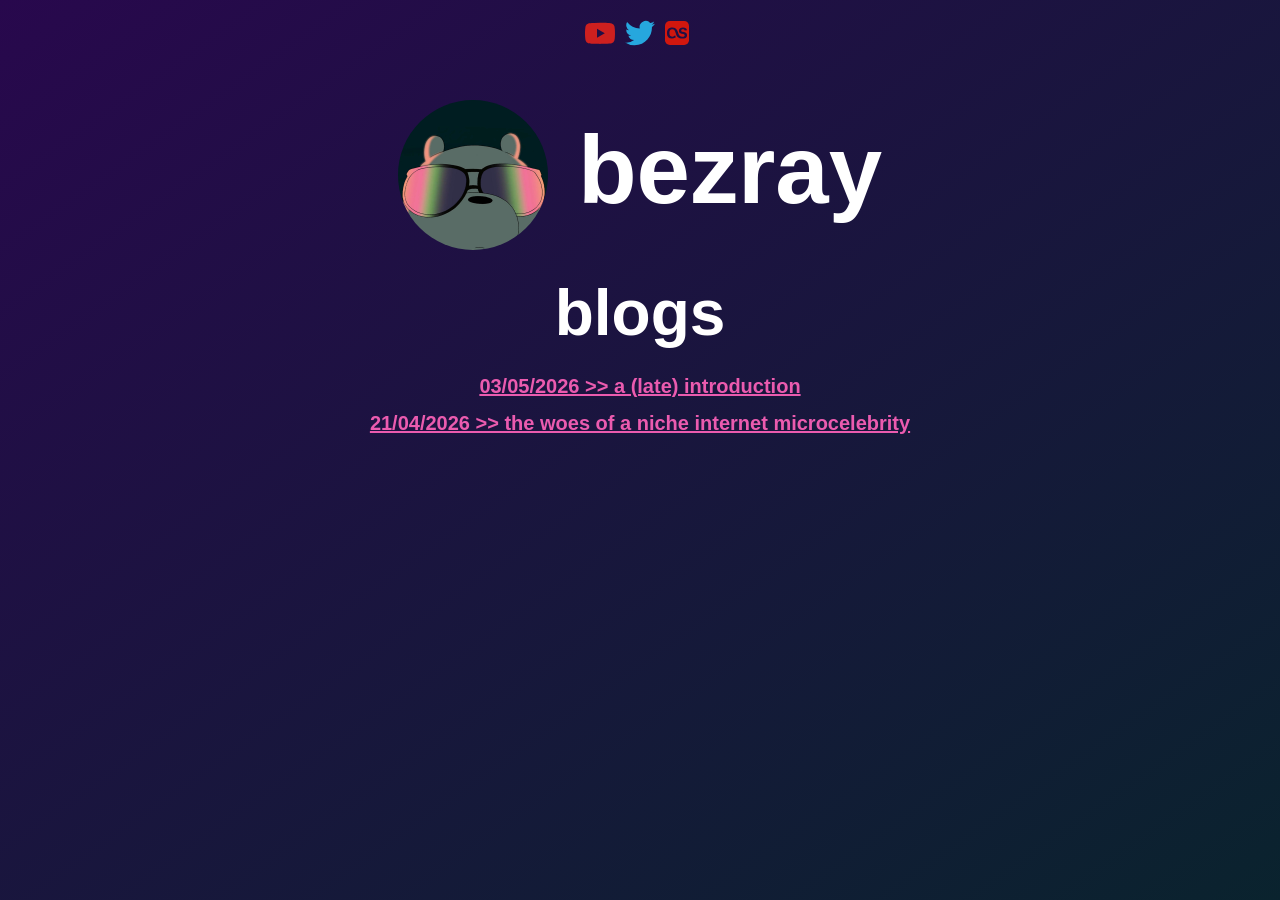
==== commit 6b1f56f9: "add new blog" ====
--- a/blogs.htm
+++ b/blogs.htm
@@ -37,6 +37,8 @@
 <body>
 <div class="blog-list">
     <h1>blogs</h1>
+    <h2><a href="blogs/03-05-2026-a-late-introduction.htm">03/05/2026 >> a (late) introduction</a></h2>
+    
     <h2><a href="blogs/21-04-2026-the-woes-of-a-niche-internet-microcelebrity.htm">21/04/2026 >> the woes of a niche internet microcelebrity</a></h2>
 </div>
 </body>
--- a/blogs.css
+++ b/blogs.css
@@ -35,10 +35,11 @@
 
 .blog-list h1 {
     font-size: clamp(3rem, 5vw, 8rem);
-    padding-bottom: 1vw;
+    padding-bottom: 2vw;
 }
 .blog-list h2 {
     font-size: clamp(1.25rem, 1.4vw, 1.8rem);
+    margin-bottom: 0.67em;
 }
 
 @media (max-width: 1250px) {
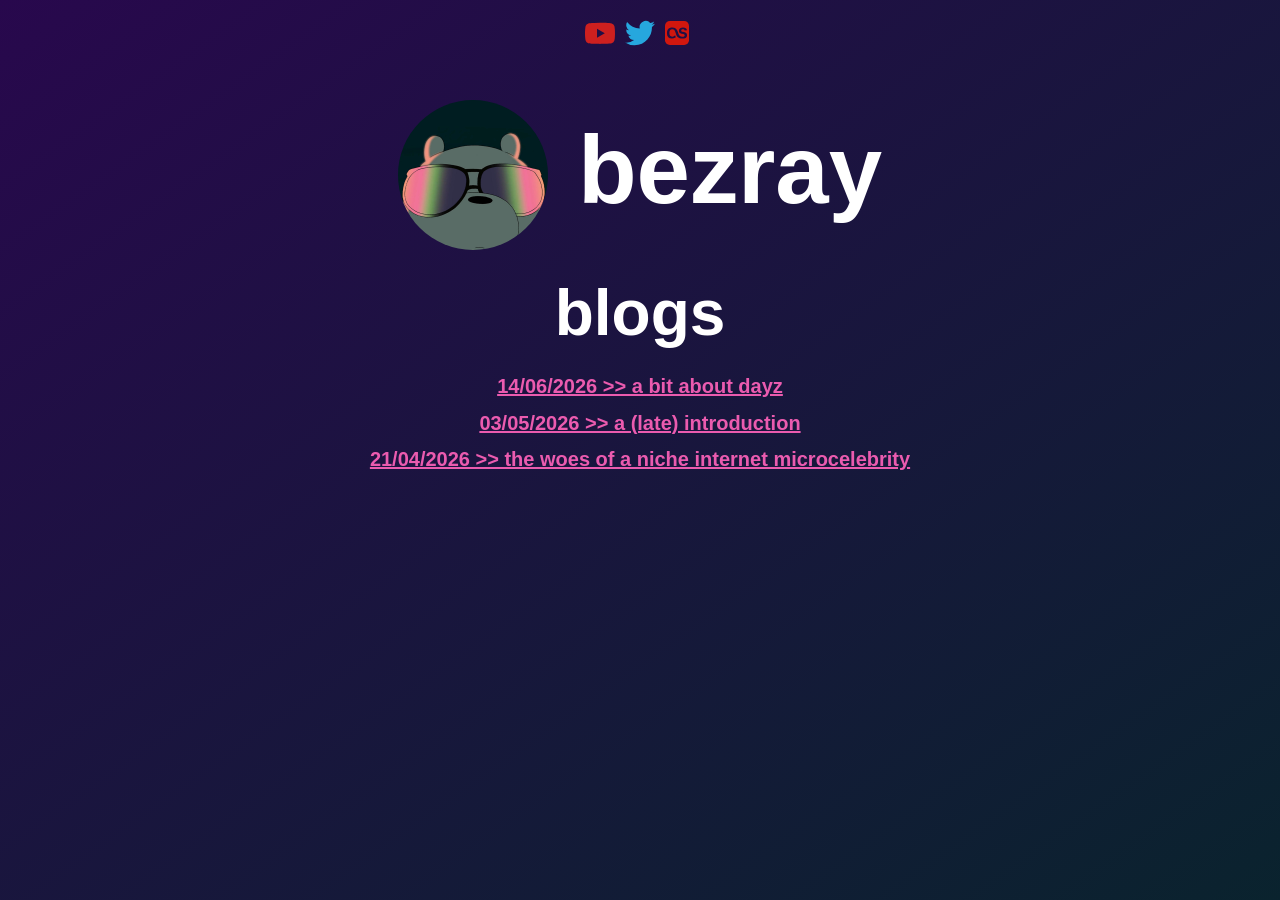
==== commit f8e93f18: "add new blog" ====
--- a/blogs.htm
+++ b/blogs.htm
@@ -37,9 +37,13 @@
 <body>
 <div class="blog-list">
     <h1>blogs</h1>
+
+    <h2><a href="blogs/14-06-2026-a-bit-about-dayz.htm">14/06/2026 >> a bit about dayz</a></h2>
+
     <h2><a href="blogs/03-05-2026-a-late-introduction.htm">03/05/2026 >> a (late) introduction</a></h2>
     
     <h2><a href="blogs/21-04-2026-the-woes-of-a-niche-internet-microcelebrity.htm">21/04/2026 >> the woes of a niche internet microcelebrity</a></h2>
+
 </div>
 </body>
 
--- a/css.css
+++ b/css.css
@@ -109,7 +109,7 @@
 }
 
 .profile-text h1 {
-    font-size: clamp(3rem, 8vw, 6rem);
+    font-size: clamp(4rem, 8vw, 6rem);
     margin-bottom: 10px;
 }
 
@@ -122,7 +122,7 @@
 /* Content Section */
 
 .content {
-    padding: 20px;
+    padding-bottom: 20px;
     max-width: 1200px;
     margin: 0 auto;
 }
@@ -132,8 +132,8 @@
 }
 
 .video-section h2 {
-    font-size: clamp(1.5rem, 4vw, 2.5rem);
-    margin-bottom: 20px;
+    font-size: clamp(2rem, 4vw, 3rem);
+    margin: 20px;
 }
 
 .player {
@@ -142,32 +142,33 @@
     height: auto;
     aspect-ratio: 16 / 9;
     width: 100%;
-    max-width: 568px;
+    max-width: 560px;
 }
 
 div.album-player {
     border-radius: 10px;
     max-width: 100%;
+    margin: auto;
     height: auto;
     width: 100%;
-    max-width: 568px;
-    margin-bottom: 20px;
+    max-width: 400px;
 }
 
 .albums {
-    max-width: 400px;
+    max-width: 500px;
     justify-content: center;
     margin: 60px auto;
 }
 
 .albums h4 {
-    font-size: clamp(1.5rem, 4vw, 2.5rem);
+    font-size: clamp(2rem, 4vw, 2.5rem);
     margin-bottom: 30px;
 }
 
 .albums h3 {
-    font-size: clamp(1rem, 3vw, 1.5rem);
-    margin-bottom: 10px;
+    font-size: clamp(1.5rem, 3vw, 1.8rem);
+    margin-top: 20px;
+    margin-bottom: 25px;
 }
 
 
@@ -196,7 +197,7 @@
 @media (max-width: 768px) {
     .profile-section {
         flex-direction: column;
-        gap: 20px;
+        gap: 10px;
     }
     .profile {
         width: 120px;
@@ -206,15 +207,23 @@
         padding: 15px 0;
     }
     .video-section {
-        margin: 30px 0;
+        margin: 0px;
     }
     .about-section {
         margin: 40px auto;
-        padding: 30px 15px;
-    }
-}
-
-@media (max-width: 480px) {
+        padding: 0px;
+        max-width: 90vw;
+    }
+    .albums {
+        margin: 20px auto;
+    }
+    .albums h3 {
+        margin-top: 10px;
+        margin-bottom: 15px;
+    }
+}
+
+@media (max-width: 560px) {
     .profile {
         width: 100px;
         height: 100px;
@@ -222,4 +231,7 @@
     .content {
         padding: 15px;
     }
+    .player {
+        max-width: 90vw;
+    }
 }
--- a/blogs.css
+++ b/blogs.css
@@ -1,9 +1,8 @@
 .blog {
     max-width: 1200px;
     padding-top: 5vw;
-    display: inline-block;
-    align-items: center;
-    justify-content: center;
+    display: block;
+    margin: 0 auto;
     text-align: left;
 }
 
@@ -21,6 +20,14 @@
 .blog p {
     font-size: clamp(1rem, 1.1vw, 1.2rem);
     margin-bottom: 1em;
+}
+
+.giscus, /* trying to hijack giscus width because it wont play nice */
+.giscus-frame {
+  width: 100% !important;
+  max-width: 100% !important;
+  display: block !important;
+  margin-top: -3vw;
 }
 
 .footer p {
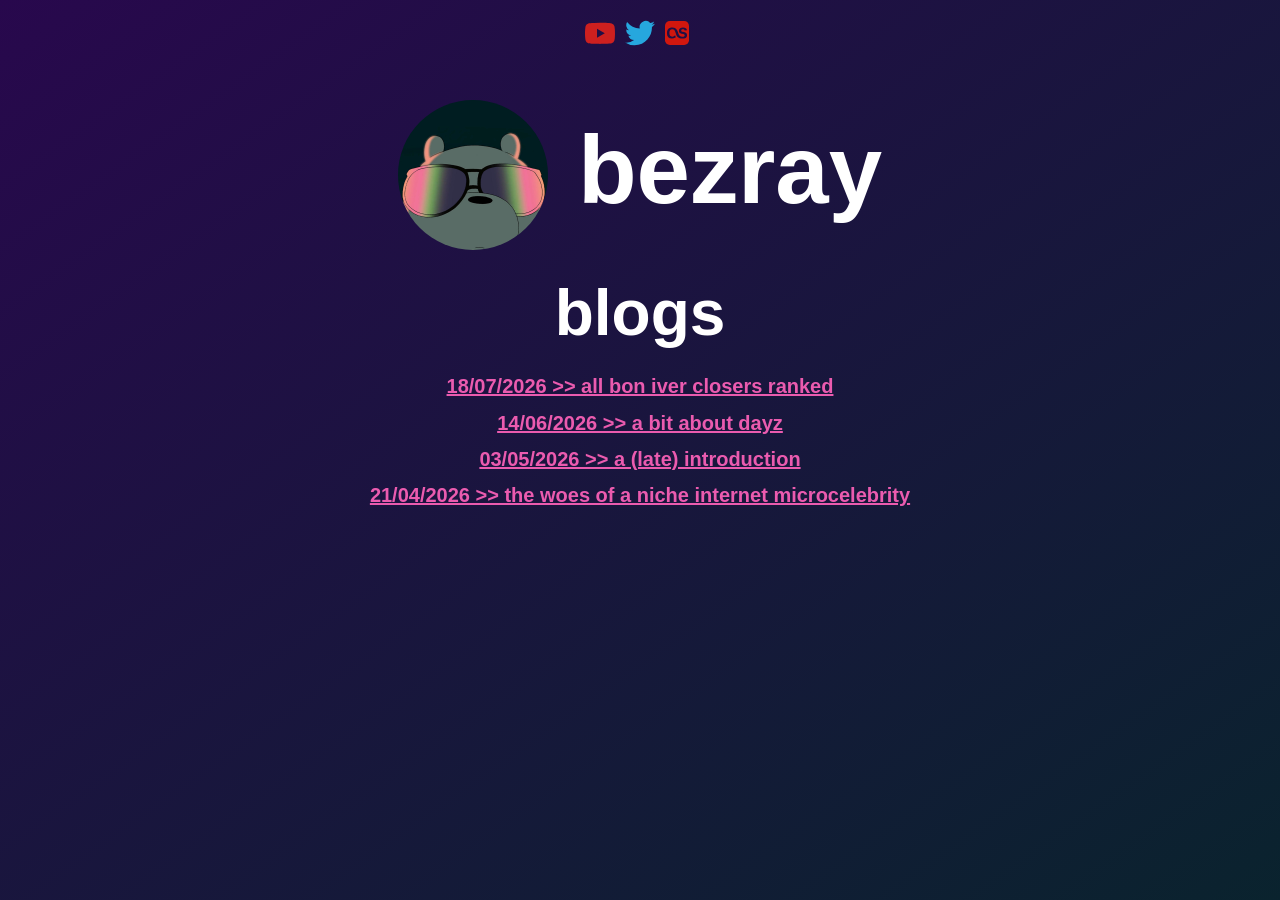
==== commit d0a11420: "added new blog, changed main page a bit" ====
--- a/blogs.htm
+++ b/blogs.htm
@@ -38,6 +38,8 @@
 <div class="blog-list">
     <h1>blogs</h1>
 
+    <h2><a href="blogs/18-07-2026-all-bon-iver-closers-ranked.html">18/07/2026 >> all bon iver closers ranked</a></h2>
+
     <h2><a href="blogs/14-06-2026-a-bit-about-dayz.htm">14/06/2026 >> a bit about dayz</a></h2>
 
     <h2><a href="blogs/03-05-2026-a-late-introduction.htm">03/05/2026 >> a (late) introduction</a></h2>
